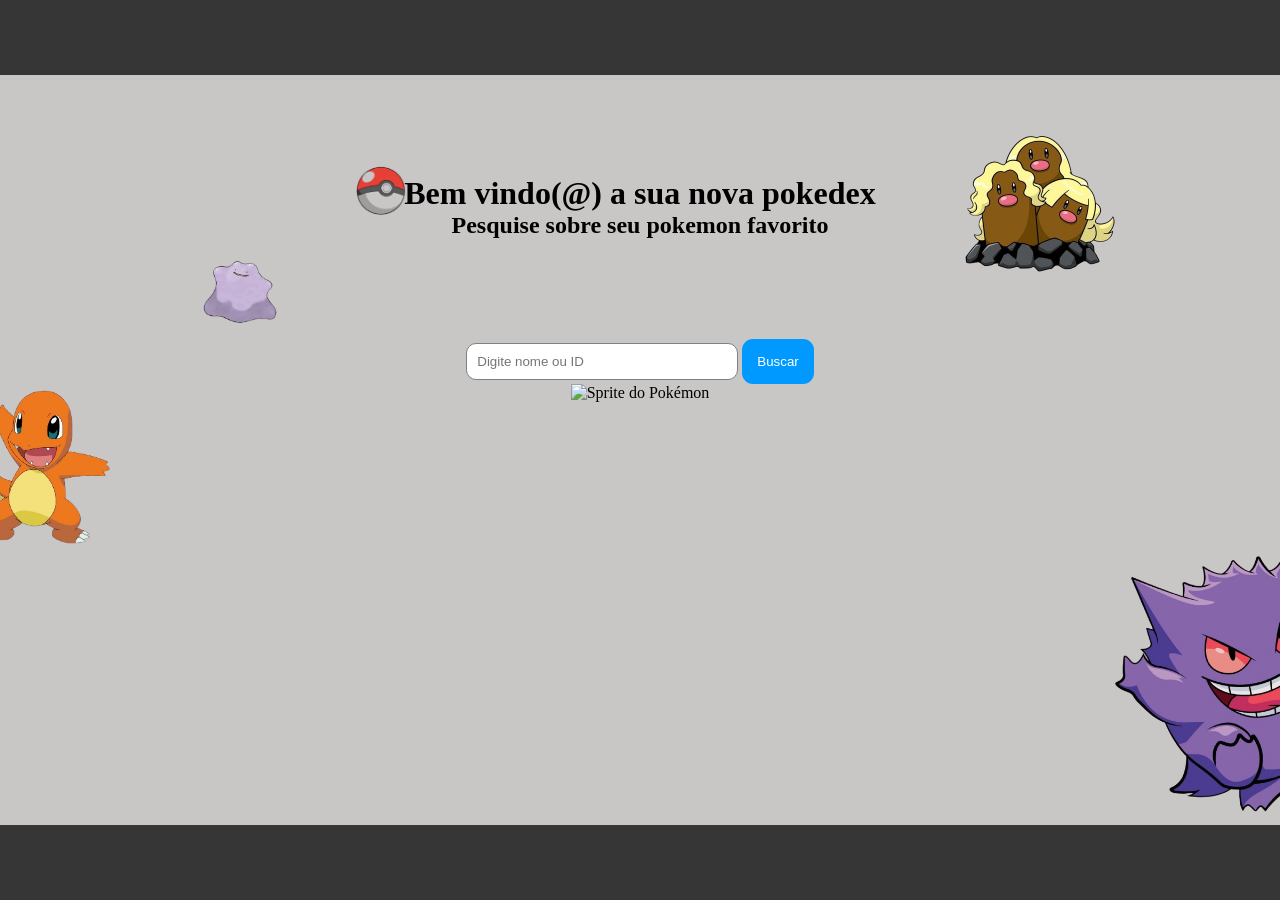
==== pokedex/index.html @ dcfb5bfa "Primeiro teste" ====
<!DOCTYPE html> <!-- tipo do documento -->
<html lang="pt-BR"> <!-- idioma -->
<head> <!-- configurações da pagina -->
    <meta charset="UTF-8"> <!-- permite usar simboloes e caracteres -->
    <meta name="viewport" content="width=device-width, initial-scale=1.0">
    <title>Pikadex</title> <!-- nome que fica na aba -->

    <link rel="stylesheet" href="home.css"> <!-- conecta o css no html -->

</head> <!-- fecha as configurações -->

<body> <!-- conteudo visual da pagina -->
    
    <div class=" fundo">
        <div class="quadrado_1">
            <h1>Bem vindo(@) a sua nova pokedex</h1>
            <h2>Pesquise sobre seu pokemon favorito</h2>

                <div class="search-box">
                    <input type="text" id="pokemonInput" placeholder="Digite nome ou ID">
                    <button id="searchBtn">Buscar</button>
                </div>

                <div id="resultCard" class="card hidden">
                    <div class="card-header">
                        <span id="pokedexId" class="pokedex-id"></span>
                        <h2 id="pokemonName"></h2>
                    </div>

                    <div class="image-container">
                        <img id="pokemonImage" src="" alt="Sprite do Pokémon">
                    </div>

                    <div id="pokemonTypes" class="types-container">
                    </div>
                </div>
                
                <div class="img_ditto"> 
                   <img src="ditto.png"> 
                </div>

                <div class="img_charizard">
                    <img src="charizard.png">
                </div>
                      
                <div class="img_gengar">
                    <img src="gengar.png">
                </div>
                
                <div class="img_pokebola">
                    <img src="pokebola.png">
                </div>

                <div class="img_diglet">
                    <img src="taylormon.png">
                </div>


        </div> <!-- quadrado_1 -->

    </div> <!-- fundo -->




</body>  <!-- fecha a parte viusal -->


</html> <!-- fecha o documento -->

<!-- /p = paragrafo -->
<!-- div = serve como um grupo que vai ter varios elementos -->
<!--  span = ??-->
---- pokedex/home.css ----
* {
    margin: 0;
} /* define a margem como nula */

.fundo{
    background-color: rgb(54, 54, 54);
    height: 100vh; /* pega a altura do monitor do usuario?? */
    width: 100%; /* pega toda a tela */
    display: flex;
    justify-content: center;
    align-items: center;
}

.quadrado_1{
    background-color: rgb(201, 198, 198);
    border-radius: 20px;
    width: 1600px; /* largura */
    height: 750px; /* altura */
    display: flex; /* coloca os elementos lado a lado */
    flex-direction: column; /* coloca um em baixo do outro */
    align-items: center; /* start = padrão/ end = final/ center = centro*/
    justify-items: center; 
}

input {
    width: 250px;
    padding: 10px;
    border-radius: 10px;
    border: 1px solid gray;
    margin-top: 100px;
    margin-left: 0px;
}

button{
    background-color: rgb(0, 153, 255);
    color: white;
    padding: 15px;
    border-radius: 11px;
    border: none;
    margin-top: 100px;
    margin-left: 0px;
}
h1 {
    margin-top: 100px;
    margin-left: 0px;
}

.img_ditto img {
    width: 80px;  /* Ajuste este valor (ex: 50px, 100px) até ficar do tamanho que você quer */
    height: auto; /* Garante que a imagem não fique esticada */
}

/* Mantendo sua div com as margens que você definiu */.img_ditto {
    margin-top: -150px; /* cima e baixo */
    margin-right: 800px; /* esquerda e direita */
}

.img_charizard img {
    width: 150px; 
    height: auto; 
}
.img_charizard {
    margin-top: 50px;
    margin-right: 1200px;
}

.img_gengar img {
    width: 250px; 
    height: auto; 
}
.img_gengar {
    margin-top: -25px;
    margin-right: -1200px;
}

.img_pokebola img {
    width: 50px; 
    height: auto; 
}
.img_pokebola {
    margin-top: -659px;
    margin-right: 519px;
}

.img_diglet img {
    width: 150px; 
    height: auto; 
}
.img_diglet {
    margin-top: -100px;
    margin-right: -800px;
}


/*  */
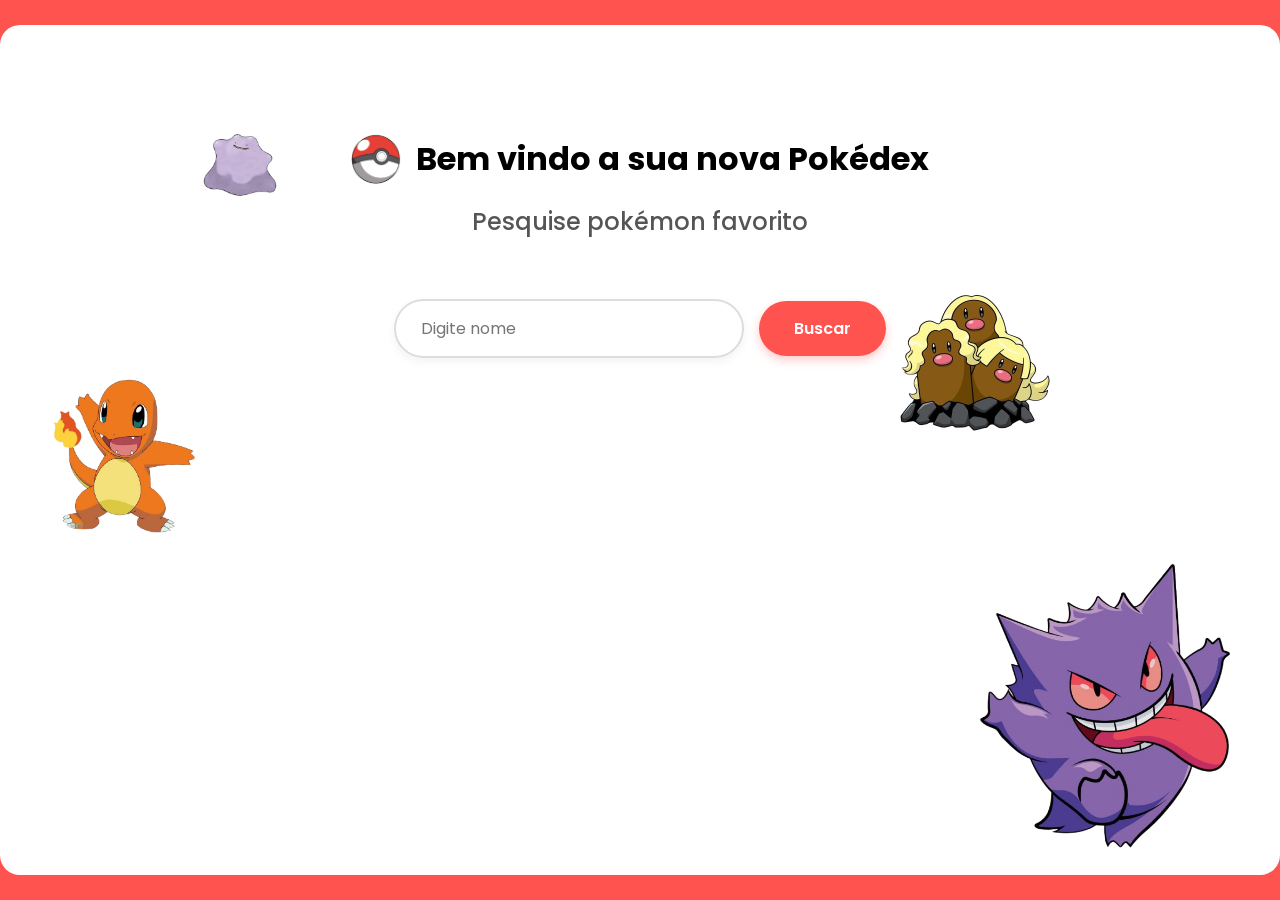
==== commit fc5f1299: "feat: adicionar integracao pokeapi e reformular interface" ====
--- a/pokedex/index.html
+++ b/pokedex/index.html
@@ -4,7 +4,11 @@
     <meta charset="UTF-8"> <!-- permite usar simboloes e caracteres -->
     <meta name="viewport" content="width=device-width, initial-scale=1.0">
     <title>Pikadex</title> <!-- nome que fica na aba -->
+    <link rel="icon" type="image/png" href="pokebola.png"> <!-- icone do site -->
 
+    <link rel="preconnect" href="https://fonts.googleapis.com">
+    <link rel="preconnect" href="https://fonts.gstatic.com" crossorigin>
+    <link href="https://fonts.googleapis.com/css2?family=Poppins:wght@400;600;800&display=swap" rel="stylesheet">
     <link rel="stylesheet" href="home.css"> <!-- conecta o css no html -->
 
 </head> <!-- fecha as configurações -->
@@ -13,11 +17,17 @@
     
     <div class=" fundo">
         <div class="quadrado_1">
-            <h1>Bem vindo(@) a sua nova pokedex</h1>
-            <h2>Pesquise sobre seu pokemon favorito</h2>
+        <div class="header-title">
+            <img src="pokebola.png" alt="Pokébola" class="title-icon">
+            <h1>Bem vindo a sua nova Pokédex</h1>
+        </div>
+        <h2>Pesquise pokémon favorito</h2>
 
                 <div class="search-box">
-                    <input type="text" id="pokemonInput" placeholder="Digite nome ou ID">
+                    <div class="input-container">
+                        <input type="text" id="pokemonInput" placeholder="Digite nome" autocomplete="off">
+                        <div id="suggestionsList"></div>
+                    </div>
                     <button id="searchBtn">Buscar</button>
                 </div>
 
@@ -47,9 +57,7 @@
                     <img src="gengar.png">
                 </div>
                 
-                <div class="img_pokebola">
-                    <img src="pokebola.png">
-                </div>
+
 
                 <div class="img_diglet">
                     <img src="taylormon.png">
@@ -63,6 +71,7 @@
 
 
 
+    <script src="api.js"></script>
 </body>  <!-- fecha a parte viusal -->
 
 
--- a/pokedex/home.css
+++ b/pokedex/home.css
@@ -1,95 +1,286 @@
-* {
-    margin: 0;
-} /* define a margem como nula */
-
-.fundo{
-    background-color: rgb(54, 54, 54);
-    height: 100vh; /* pega a altura do monitor do usuario?? */
-    width: 100%; /* pega toda a tela */
-    display: flex;
-    justify-content: center;
-    align-items: center;
-}
-
-.quadrado_1{
-    background-color: rgb(201, 198, 198);
-    border-radius: 20px;
-    width: 1600px; /* largura */
-    height: 750px; /* altura */
-    display: flex; /* coloca os elementos lado a lado */
-    flex-direction: column; /* coloca um em baixo do outro */
-    align-items: center; /* start = padrão/ end = final/ center = centro*/
-    justify-items: center; 
-}
-
-input {
-    width: 250px;
-    padding: 10px;
-    border-radius: 10px;
-    border: 1px solid gray;
-    margin-top: 100px;
-    margin-left: 0px;
-}
-
-button{
-    background-color: rgb(0, 153, 255);
-    color: white;
-    padding: 15px;
-    border-radius: 11px;
-    border: none;
-    margin-top: 100px;
-    margin-left: 0px;
-}
-h1 {
-    margin-top: 100px;
-    margin-left: 0px;
-}
-
-.img_ditto img {
-    width: 80px;  /* Ajuste este valor (ex: 50px, 100px) até ficar do tamanho que você quer */
-    height: auto; /* Garante que a imagem não fique esticada */
-}
-
-/* Mantendo sua div com as margens que você definiu */.img_ditto {
-    margin-top: -150px; /* cima e baixo */
-    margin-right: 800px; /* esquerda e direita */
-}
-
-.img_charizard img {
-    width: 150px; 
-    height: auto; 
-}
-.img_charizard {
-    margin-top: 50px;
-    margin-right: 1200px;
-}
-
-.img_gengar img {
-    width: 250px; 
-    height: auto; 
-}
-.img_gengar {
-    margin-top: -25px;
-    margin-right: -1200px;
-}
-
-.img_pokebola img {
-    width: 50px; 
-    height: auto; 
-}
-.img_pokebola {
-    margin-top: -659px;
-    margin-right: 519px;
-}
-
-.img_diglet img {
-    width: 150px; 
-    height: auto; 
-}
-.img_diglet {
-    margin-top: -100px;
-    margin-right: -800px;
-}
-
-
-/*  */+* {
+    margin: 0;
+    box-sizing: border-box;
+    font-family: 'Poppins', sans-serif;
+} /* define a margem como nula */
+
+.fundo{
+    background-color: #ff5350; /* Vermelho vibrante estilo Pokébola */
+    height: 100vh; /* pega a altura do monitor do usuario?? */
+    width: 100%; /* pega toda a tela */
+    display: flex;
+    justify-content: center;
+    align-items: center;
+}
+
+.quadrado_1{
+    background-color: #ffffff; /* Fundo interno branco para bom contraste */
+    border-radius: 20px;
+    width: 1750px; /* largura aumentada */
+    height: 850px; /* altura aumentada */
+    display: flex; /* coloca os elementos lado a lado */
+    flex-direction: column; /* coloca um em baixo do outro */
+    align-items: center; /* start = padrão/ end = final/ center = centro*/
+    justify-items: center; 
+    position: relative;
+}
+
+.search-box {
+    display: flex;
+    gap: 15px;
+    margin-top: 60px;
+    justify-content: center;
+    align-items: center;
+    width: 100%;
+}
+
+.search-box input {
+    width: 350px;
+    padding: 15px 25px;
+    border-radius: 30px;
+    border: 2px solid #ddd;
+    font-size: 16px;
+    outline: none;
+    transition: all 0.3s ease;
+    box-shadow: 0 4px 10px rgba(0,0,0,0.05);
+}
+
+.search-box input:focus {
+    border-color: #ff5350;
+    box-shadow: 0 6px 15px rgba(255, 83, 80, 0.2);
+}
+
+.search-box button {
+    background-color: #ff5350; /* Vermelho estilo Pokédex */
+    color: white;
+    padding: 15px 35px;
+    border-radius: 30px;
+    border: none;
+    font-size: 16px;
+    font-weight: 600;
+    cursor: pointer;
+    transition: all 0.3s ease;
+    box-shadow: 0 4px 10px rgba(255, 83, 80, 0.3);
+}
+
+.search-box button:hover {
+    background-color: #e03b38;
+    transform: translateY(-2px);
+    box-shadow: 0 6px 15px rgba(255, 83, 80, 0.4);
+}
+
+.search-box button:active {
+    transform: translateY(0);
+}
+.header-title {
+    display: flex;
+    align-items: center;
+    gap: 15px;
+    margin-top: 100px;
+}
+
+.header-title h1 {
+    margin-top: 0;
+}
+
+.title-icon {
+    width: 50px;
+    height: auto;
+}
+
+h2 {
+    margin-top: 10px;
+    color: #555;
+    font-weight: 500;
+}
+
+.input-container {
+    position: relative;
+    display: flex;
+    flex-direction: column;
+}
+
+#suggestionsList {
+    position: absolute;
+    top: 65px;
+    left: 0;
+    width: 350px;
+    background: white;
+    border-radius: 15px;
+    max-height: 200px;
+    overflow-y: auto;
+    z-index: 100;
+    box-shadow: 0 10px 20px rgba(0,0,0,0.15);
+    display: none;
+    border: 1px solid #eee;
+}
+
+.suggestion-item {
+    padding: 12px 20px;
+    cursor: pointer;
+    font-size: 14px;
+    border-bottom: 1px solid #f5f5f5;
+    text-transform: capitalize;
+    color: #333;
+}
+
+.suggestion-item:last-child {
+    border-bottom: none;
+}
+
+.suggestion-item:hover {
+    background-color: #fceceb;
+    color: #ff5350;
+    font-weight: 600;
+}
+
+.img_ditto img {
+    width: 80px;  /* Ajuste este valor (ex: 50px, 100px) até ficar do tamanho que você quer */
+    height: auto; /* Garante que a imagem não fique esticada */
+}
+
+/* Alterando o posicionamento para Absolute para fixar perfeitamente */
+.img_ditto {
+    position: absolute;
+    top: 100px;
+    left: 200px;
+    z-index: 5;
+}
+
+.img_charizard img {
+    width: 150px; 
+    height: auto; 
+}
+.img_charizard {
+    position: absolute;
+    top: 350px;
+    left: 50px;
+    z-index: 5;
+}
+
+.img_gengar img {
+    width: 250px; 
+    height: auto; 
+}
+.img_gengar {
+    position: absolute;
+    bottom: 20px;
+    right: 50px;
+    z-index: 5;
+}
+
+
+
+.img_diglet img {
+    width: 150px; 
+    height: auto; 
+}
+.img_diglet {
+    position: absolute;
+    bottom: 430px; /* Movido um pouco mais para baixo */
+    right: 230px; /* Movido para a direita */
+    z-index: 5;
+}
+
+
+/*  */
+
+.hidden {
+    display: none !important;
+}
+
+.card {
+    position: absolute;
+    top: 380px; /* Dá um respiro e desgruda da barra de pesquisa */
+    left: 50%;
+    transform: translateX(-50%); /* Centraliza perfeitamente no meio da tela */
+    background-color: white;
+    border-radius: 15px;
+    padding: 20px;
+    width: 300px;
+    box-shadow: 0 10px 20px rgba(0,0,0,0.2);
+    display: flex;
+    flex-direction: column;
+    align-items: center;
+    z-index: 10;
+}
+
+.card-header {
+    display: flex;
+    justify-content: space-between;
+    width: 100%;
+    align-items: center;
+    margin-bottom: 15px;
+}
+
+.pokedex-id {
+    color: #888;
+    font-size: 1.2rem;
+    font-weight: bold;
+}
+
+#pokemonName {
+    font-size: 1.5rem;
+    color: #333;
+}
+
+.image-container img {
+    width: 180px;
+    height: 180px;
+    background-color: #f2f2f2;
+    border-radius: 50%;
+    margin-bottom: 10px;
+    object-fit: contain;
+}
+
+.types-container {
+    display: flex;
+    gap: 10px;
+    margin-top: 10px;
+}
+
+.type-badge {
+    padding: 8px 20px;
+    border-radius: 20px;
+    color: white;
+    font-weight: bold;
+    text-transform: uppercase;
+    font-size: 12px;
+    letter-spacing: 1px;
+}
+
+/* Tabela de Cores dos Tipos */
+.grass { background-color: #78C850; }
+.fire { background-color: #F08030; }
+.water { background-color: #6890F0; }
+.bug { background-color: #A8B820; }
+.normal { background-color: #A8A878; }
+.poison { background-color: #A040A0; }
+.electric { background-color: #F8D030; }
+.ground { background-color: #E0C068; }
+.fairy { background-color: #EE99AC; }
+.fighting { background-color: #C03028; }
+.psychic { background-color: #F85888; }
+.rock { background-color: #B8A038; }
+.ghost { background-color: #705898; }
+.ice { background-color: #98D8D8; }
+.dragon { background-color: #7038F8; }
+.dark { background-color: #705848; }
+.steel { background-color: #B8B8D0; }
+.flying { background-color: #A890F0; }
+
+/* Animação do Card */
+@keyframes popIn {
+    0% {
+        opacity: 0;
+        transform: translateX(-50%) translateY(30px) scale(0.9);
+    }
+    100% {
+        opacity: 1;
+        transform: translateX(-50%) translateY(0) scale(1);
+    }
+}
+
+.pop-animation {
+    animation: popIn 0.4s cubic-bezier(0.175, 0.885, 0.32, 1.275) forwards;
+}
